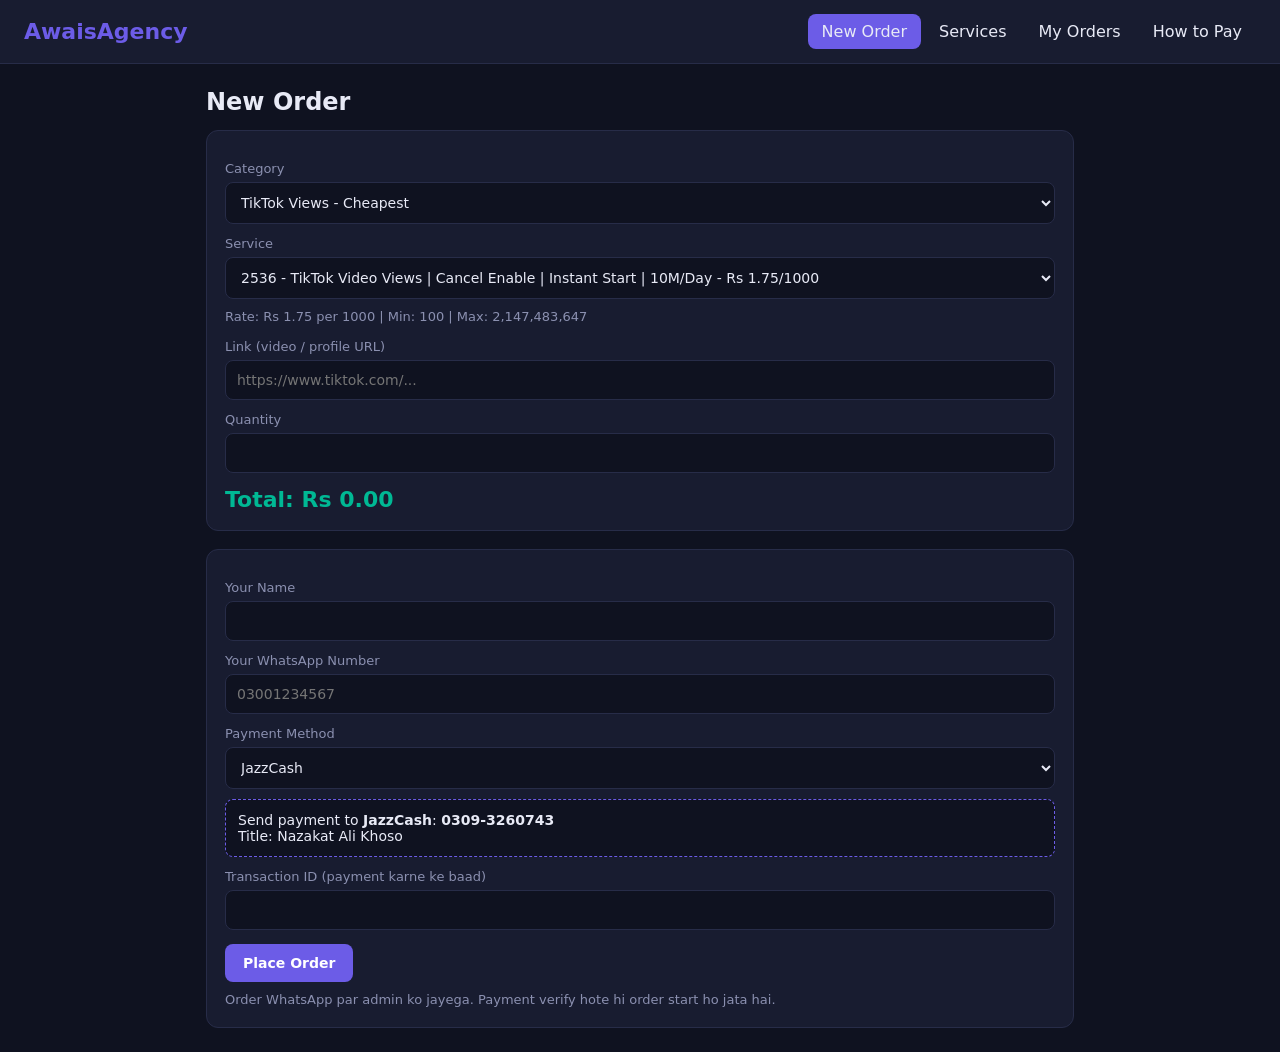
==== index.html @ d6a71d3e "Add files via upload" ====
<!DOCTYPE html>
<html lang="en">
<head>
<meta charset="UTF-8">
<meta name="viewport" content="width=device-width, initial-scale=1">
<title>AwaisTiktok - Buy TikTok Likes, Views & Followers</title>
<meta name="description" content="Fast and affordable TikTok services in Pakistan. Pay via JazzCash / Easypaisa.">
<link rel="stylesheet" href="style.css">
</head>
<body>
<div id="app"></div>
<div id="toast"></div>
<script src="config.js"></script>
<script src="data.js"></script>
<script src="app.js"></script>
</body>
</html>
---- style.css ----
:root{--bg:#0f1220;--card:#181c30;--line:#272c48;--tx:#e8eaf6;--mut:#8b90b0;--pri:#6c5ce7;--ok:#00b894;--bad:#ff7675;--warn:#fdcb6e}
*{box-sizing:border-box;margin:0;font-family:system-ui,Segoe UI,Arial,sans-serif}
body{background:var(--bg);color:var(--tx);min-height:100vh}
header{display:flex;flex-wrap:wrap;align-items:center;gap:12px;justify-content:space-between;padding:14px 24px;background:var(--card);border-bottom:1px solid var(--line);position:sticky;top:0;z-index:5}
.logo{font-size:22px;color:var(--pri)}
nav a{color:var(--tx);text-decoration:none;padding:8px 14px;border-radius:8px;margin-left:4px;display:inline-block}
nav a.on,nav a:hover{background:var(--pri)}
main{max-width:900px;margin:24px auto;padding:0 16px}
h2{margin-bottom:14px}
.card{background:var(--card);border:1px solid var(--line);border-radius:12px;padding:18px;margin-bottom:18px}
label{display:block;margin:12px 0 6px;font-size:13px;color:var(--mut)}
input,select{width:100%;padding:11px;border-radius:8px;border:1px solid var(--line);background:var(--bg);color:var(--tx);font-size:14px}
button,.btn{display:inline-block;background:var(--pri);color:#fff;border:0;padding:11px 18px;border-radius:8px;cursor:pointer;font-weight:600;margin-top:14px;text-decoration:none;font-size:14px}
.btn.wa{background:#25d366}
button.sm{padding:6px 10px;margin:0;font-size:12px}
table{width:100%;border-collapse:collapse;font-size:13px}
th,td{text-align:left;padding:9px 8px;border-bottom:1px solid var(--line);vertical-align:top}
th{color:var(--mut)}
.wrap{overflow-x:auto}
.info{color:var(--mut);font-size:13px;margin-top:8px;line-height:1.5}
.pay{background:var(--bg);border:1px dashed var(--pri);border-radius:8px;padding:12px;margin-top:10px;font-size:14px}
.charge{font-size:22px;font-weight:700;color:var(--ok);margin-top:14px}
.Pending{color:var(--warn)}
#toast{position:fixed;bottom:20px;right:20px;background:var(--bad);color:#fff;padding:12px 18px;border-radius:8px;display:none;z-index:9}
.ok{border-color:var(--ok)}
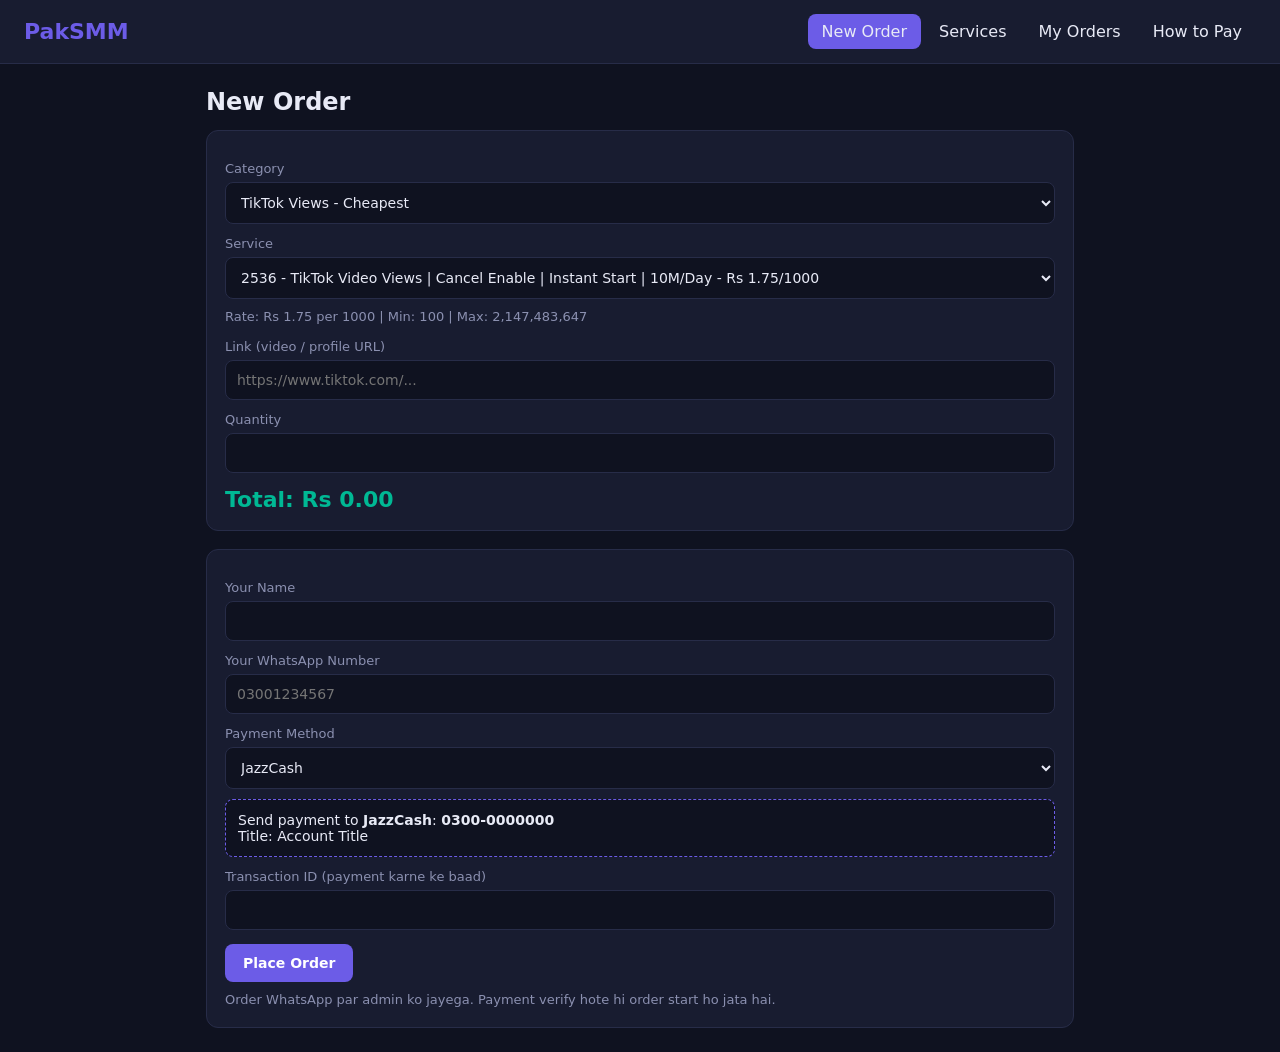
==== commit b3d6d211: "Add files via upload" ====
--- a/index.html
+++ b/index.html
@@ -3,7 +3,7 @@
 <head>
 <meta charset="UTF-8">
 <meta name="viewport" content="width=device-width, initial-scale=1">
-<title>AwaisTiktok - Buy TikTok Likes, Views & Followers</title>
+<title>PakSMM - Buy TikTok Likes, Views & Followers</title>
 <meta name="description" content="Fast and affordable TikTok services in Pakistan. Pay via JazzCash / Easypaisa.">
 <link rel="stylesheet" href="style.css">
 </head>
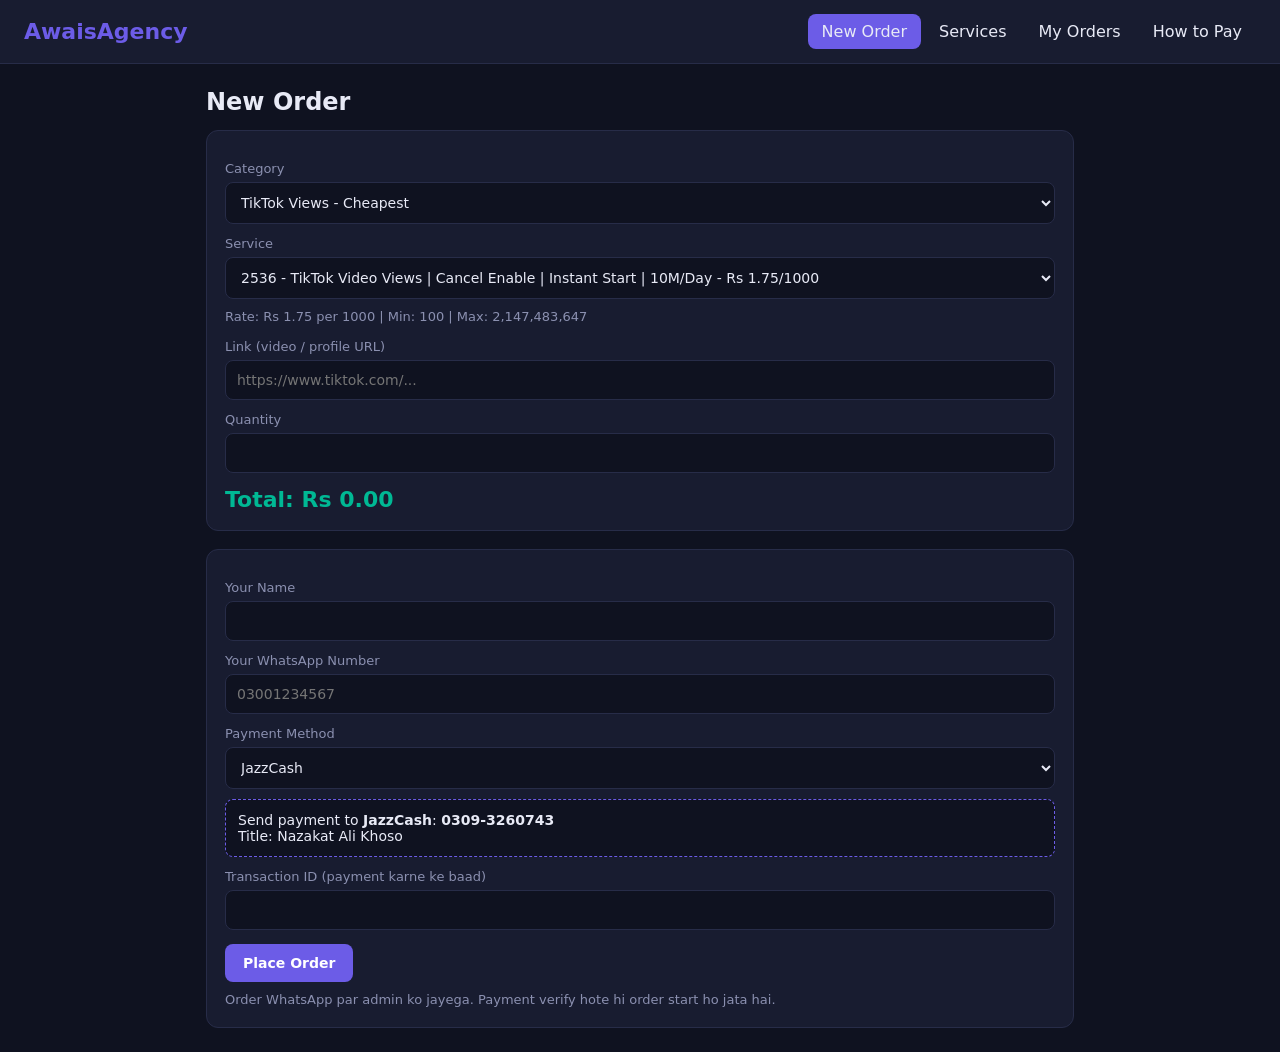
==== commit 1f5f1bfc: "Add files via upload" ====
--- a/index.html
+++ b/index.html
@@ -3,7 +3,7 @@
 <head>
 <meta charset="UTF-8">
 <meta name="viewport" content="width=device-width, initial-scale=1">
-<title>PakSMM - Buy TikTok Likes, Views & Followers</title>
+<title>AwaisAgency - Buy TikTok Likes, Views & Followers</title>
 <meta name="description" content="Fast and affordable TikTok services in Pakistan. Pay via JazzCash / Easypaisa.">
 <link rel="stylesheet" href="style.css">
 </head>
